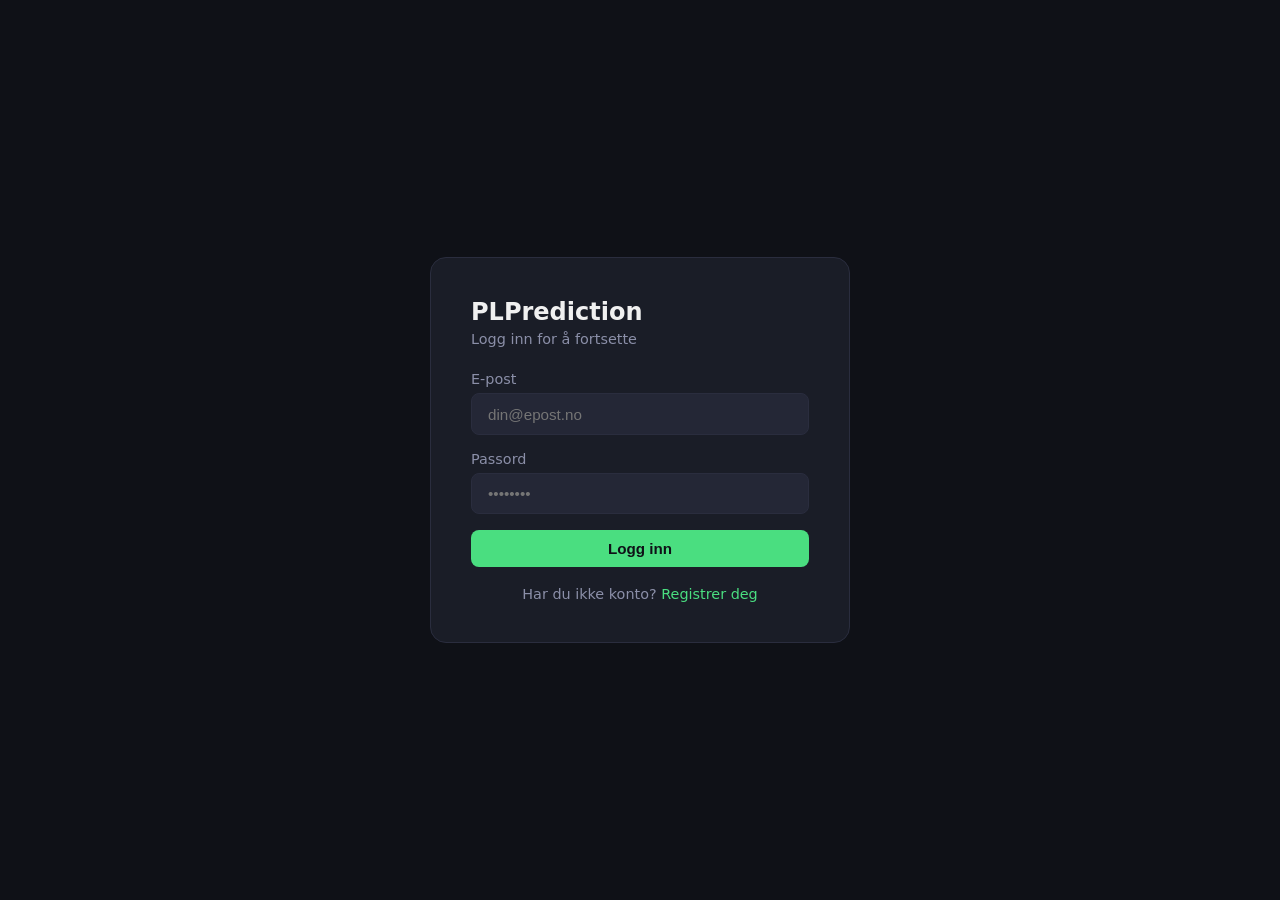
==== docs/index.html @ 3ce3c640 "Endret Frontend mappe til docs" ====
<!DOCTYPE html>
<html lang="no">
<head>
    <meta charset="UTF-8">
    <meta name="viewport" content="width=device-width, initial-scale=1.0">
    <title>PLPrediction - Logg inn</title>
    <link rel="stylesheet" href="css/style.css">
</head>
<body>
    <div class="auth-container">
        <div class="auth-card">
            <h1>PLPrediction</h1>
            <p>Logg inn for å fortsette</p>

            <div id="alert" class="alert" style="display:none"></div>

            <!-- Login form -->
            <div id="login-form">
                <div class="form-group">
                    <label>E-post</label>
                    <input type="email" id="login-email" placeholder="din@epost.no">
                </div>
                <div class="form-group">
                    <label>Passord</label>
                    <input type="password" id="login-password" placeholder="••••••••">
                </div>
                <button onclick="handleLogin()" style="width:100%">Logg inn</button>
                <div class="auth-toggle">
                    Har du ikke konto? <span onclick="showRegister()">Registrer deg</span>
                </div>
            </div>

            <!-- Register form -->
            <div id="register-form" style="display:none">
                <div class="form-group">
                    <label>Brukernavn</label>
                    <input type="text" id="reg-username" placeholder="dittbrukernavn">
                </div>
                <div class="form-group">
                    <label>E-post</label>
                    <input type="email" id="reg-email" placeholder="din@epost.no">
                </div>
                <div class="form-group">
                    <label>Passord</label>
                    <input type="password" id="reg-password" placeholder="••••••••">
                </div>
                <button onclick="handleRegister()" style="width:100%">Registrer</button>
                <div class="auth-toggle">
                    Har du allerede konto? <span onclick="showLogin()">Logg inn</span>
                </div>
            </div>
        </div>
    </div>

    <script src="js/api.js"></script>
    <script src="js/auth.js"></script>
</body>
</html>
---- docs/css/style.css ----
* {
    margin: 0;
    padding: 0;
    box-sizing: border-box;
}

:root {
    --bg: #0f1117;
    --bg-card: #1a1d27;
    --bg-input: #242736;
    --accent: #4ade80;
    --accent-hover: #22c55e;
    --text: #f0f0f0;
    --text-muted: #8b8fa8;
    --border: #2a2d3e;
    --danger: #f87171;
}

body {
    background-color: var(--bg);
    color: var(--text);
    font-family: 'Segoe UI', system-ui, sans-serif;
    min-height: 100vh;
}

/* Navigation */
nav {
    background-color: var(--bg-card);
    border-bottom: 1px solid var(--border);
    padding: 0 2rem;
    display: flex;
    align-items: center;
    justify-content: space-between;
    height: 60px;
    position: sticky;
    top: 0;
    z-index: 100;
}

nav .logo {
    font-size: 1.2rem;
    font-weight: 700;
    color: var(--accent);
    text-decoration: none;
}

nav ul {
    list-style: none;
    display: flex;
    gap: 2rem;
}

nav ul a {
    color: var(--text-muted);
    text-decoration: none;
    font-size: 0.95rem;
    transition: color 0.2s;
}

nav ul a:hover, nav ul a.active {
    color: var(--text);
}

nav .nav-right {
    display: flex;
    align-items: center;
    gap: 1rem;
}

nav .nav-username {
    color: var(--text-muted);
    font-size: 0.9rem;
}

/* Main content */
main {
    max-width: 1100px;
    margin: 0 auto;
    padding: 2rem;
}

/* Cards */
.card {
    background-color: var(--bg-card);
    border: 1px solid var(--border);
    border-radius: 12px;
    padding: 1.5rem;
    margin-bottom: 1rem;
}

.card h2 {
    font-size: 1.1rem;
    margin-bottom: 1rem;
    color: var(--text);
}

/* Buttons */
button, .btn {
    background-color: var(--accent);
    color: #0f1117;
    border: none;
    border-radius: 8px;
    padding: 0.6rem 1.4rem;
    font-size: 0.95rem;
    font-weight: 600;
    cursor: pointer;
    transition: background-color 0.2s;
    text-decoration: none;
    display: inline-block;
}

button:hover, .btn:hover {
    background-color: var(--accent-hover);
}

button.secondary {
    background-color: var(--bg-input);
    color: var(--text);
}

button.secondary:hover {
    background-color: var(--border);
}

button.danger {
    background-color: var(--danger);
    color: white;
}

/* Forms */
.form-group {
    margin-bottom: 1rem;
}

.form-group label {
    display: block;
    margin-bottom: 0.4rem;
    color: var(--text-muted);
    font-size: 0.9rem;
}

.form-group input {
    width: 100%;
    background-color: var(--bg-input);
    border: 1px solid var(--border);
    border-radius: 8px;
    padding: 0.7rem 1rem;
    color: var(--text);
    font-size: 0.95rem;
    outline: none;
    transition: border-color 0.2s;
}

.form-group input:focus {
    border-color: var(--accent);
}

/* Auth page */
.auth-container {
    min-height: 100vh;
    display: flex;
    align-items: center;
    justify-content: center;
}

.auth-card {
    background-color: var(--bg-card);
    border: 1px solid var(--border);
    border-radius: 16px;
    padding: 2.5rem;
    width: 100%;
    max-width: 420px;
}

.auth-card h1 {
    font-size: 1.5rem;
    margin-bottom: 0.3rem;
}

.auth-card p {
    color: var(--text-muted);
    margin-bottom: 1.5rem;
    font-size: 0.9rem;
}

.auth-toggle {
    text-align: center;
    margin-top: 1.2rem;
    color: var(--text-muted);
    font-size: 0.9rem;
}

.auth-toggle span {
    color: var(--accent);
    cursor: pointer;
}

/* Page header */
.page-header {
    margin-bottom: 2rem;
}

.page-header h1 {
    font-size: 1.8rem;
    font-weight: 700;
}

.page-header p {
    color: var(--text-muted);
    margin-top: 0.3rem;
}

/* Match card */
.match-card {
    background-color: var(--bg-card);
    border: 1px solid var(--border);
    border-radius: 12px;
    padding: 1.2rem 1.5rem;
    margin-bottom: 0.8rem;
    display: flex;
    align-items: center;
    justify-content: space-between;
    gap: 1rem;
}

.match-teams {
    display: flex;
    align-items: center;
    gap: 1rem;
    flex: 1;
}

.match-team {
    font-weight: 600;
    font-size: 0.95rem;
    flex: 1;
}

.match-team.away {
    text-align: right;
}

.match-score {
    background-color: var(--bg-input);
    border-radius: 8px;
    padding: 0.4rem 0.8rem;
    font-weight: 700;
    font-size: 1rem;
    min-width: 60px;
    text-align: center;
}

.match-info {
    color: var(--text-muted);
    font-size: 0.8rem;
    text-align: right;
    min-width: 80px;
}

/* Prediction inputs */
.prediction-inputs {
    display: flex;
    align-items: center;
    gap: 0.5rem;
}

.prediction-inputs input {
    width: 50px;
    background-color: var(--bg-input);
    border: 1px solid var(--border);
    border-radius: 8px;
    padding: 0.4rem;
    color: var(--text);
    font-size: 1rem;
    text-align: center;
    outline: none;
}

.prediction-inputs input:focus {
    border-color: var(--accent);
}

/* Leaderboard */
.leaderboard-table {
    width: 100%;
    border-collapse: collapse;
}

.leaderboard-table th {
    text-align: left;
    color: var(--text-muted);
    font-size: 0.85rem;
    font-weight: 500;
    padding: 0.7rem 1rem;
    border-bottom: 1px solid var(--border);
}

.leaderboard-table td {
    padding: 0.9rem 1rem;
    border-bottom: 1px solid var(--border);
    font-size: 0.95rem;
}

.leaderboard-table tr:last-child td {
    border-bottom: none;
}

.leaderboard-table .rank {
    color: var(--text-muted);
    font-size: 0.9rem;
    width: 40px;
}

.leaderboard-table .points {
    font-weight: 700;
    color: var(--accent);
}

/* Status badge */
.badge {
    display: inline-block;
    padding: 0.2rem 0.6rem;
    border-radius: 20px;
    font-size: 0.75rem;
    font-weight: 600;
}

.badge.finished {
    background-color: rgba(74, 222, 128, 0.15);
    color: var(--accent);
}

.badge.upcoming {
    background-color: rgba(139, 143, 168, 0.15);
    color: var(--text-muted);
}

.badge.live {
    background-color: rgba(248, 113, 113, 0.15);
    color: var(--danger);
}

/* Alert */
.alert {
    padding: 0.8rem 1rem;
    border-radius: 8px;
    margin-bottom: 1rem;
    font-size: 0.9rem;
}

.alert.error {
    background-color: rgba(248, 113, 113, 0.1);
    border: 1px solid rgba(248, 113, 113, 0.3);
    color: var(--danger);
}

.alert.success {
    background-color: rgba(74, 222, 128, 0.1);
    border: 1px solid rgba(74, 222, 128, 0.3);
    color: var(--accent);
}

/* Grid */
.grid-2 {
    display: grid;
    grid-template-columns: 1fr 1fr;
    gap: 1.5rem;
}

/* Responsive */
@media (max-width: 768px) {
    main {
        padding: 1rem;
    }

    .grid-2 {
        grid-template-columns: 1fr;
    }

    nav ul {
        gap: 1rem;
    }

    .match-card {
        flex-direction: column;
        align-items: flex-start;
    }
}
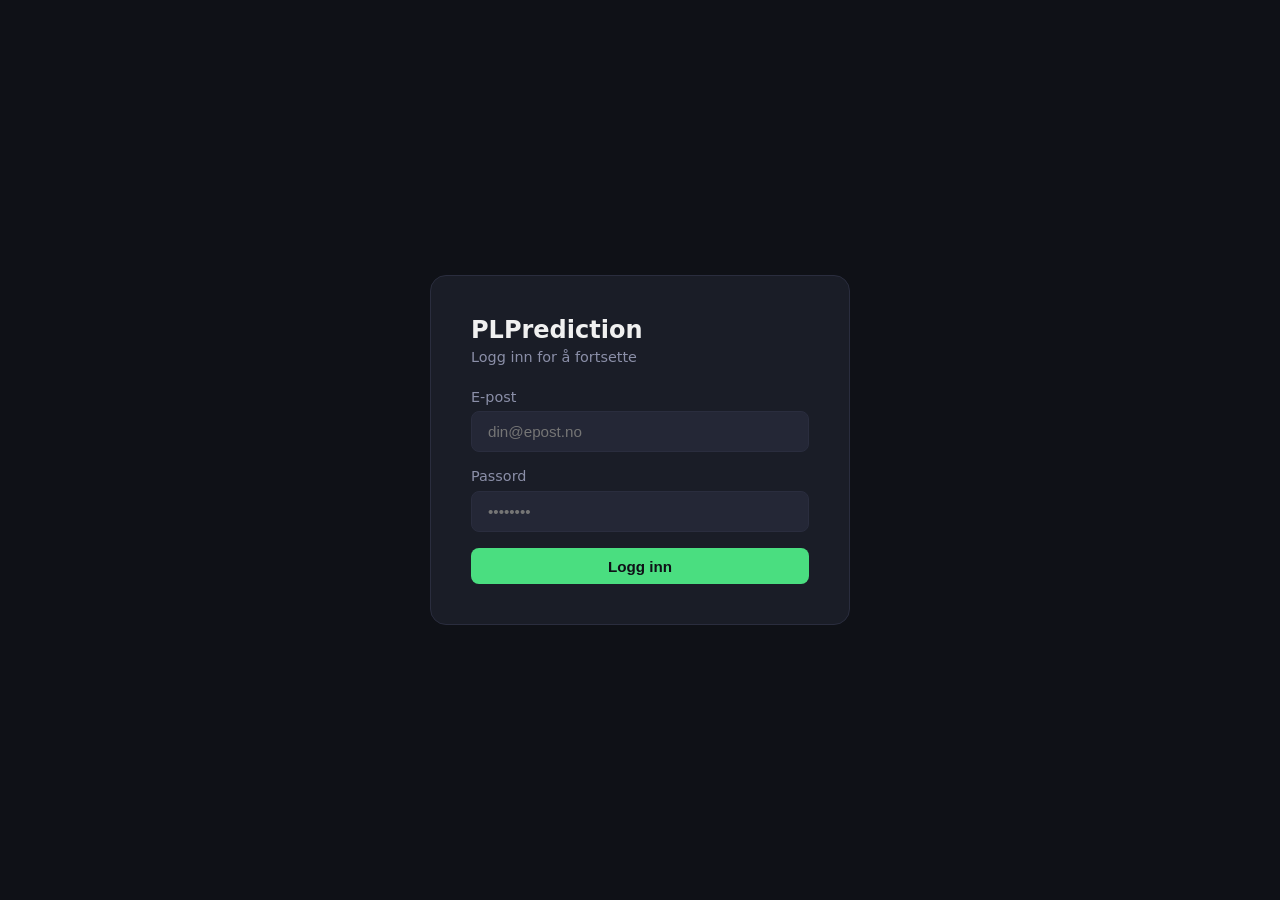
==== commit 5344974b: "Admin bruker, bare admin kan lage brukere" ====
--- a/docs/index.html
+++ b/docs/index.html
@@ -1,58 +1,32 @@
-<!DOCTYPE html>
+<!doctype html>
 <html lang="no">
-<head>
-    <meta charset="UTF-8">
-    <meta name="viewport" content="width=device-width, initial-scale=1.0">
+  <head>
+    <meta charset="UTF-8" />
+    <meta name="viewport" content="width=device-width, initial-scale=1.0" />
     <title>PLPrediction - Logg inn</title>
-    <link rel="stylesheet" href="css/style.css">
-</head>
-<body>
+    <link rel="stylesheet" href="css/style.css" />
+  </head>
+  <body>
     <div class="auth-container">
-        <div class="auth-card">
-            <h1>PLPrediction</h1>
-            <p>Logg inn for å fortsette</p>
+      <div class="auth-card">
+        <h1>PLPrediction</h1>
+        <p>Logg inn for å fortsette</p>
 
-            <div id="alert" class="alert" style="display:none"></div>
+        <div id="alert" class="alert" style="display: none"></div>
 
-            <!-- Login form -->
-            <div id="login-form">
-                <div class="form-group">
-                    <label>E-post</label>
-                    <input type="email" id="login-email" placeholder="din@epost.no">
-                </div>
-                <div class="form-group">
-                    <label>Passord</label>
-                    <input type="password" id="login-password" placeholder="••••••••">
-                </div>
-                <button onclick="handleLogin()" style="width:100%">Logg inn</button>
-                <div class="auth-toggle">
-                    Har du ikke konto? <span onclick="showRegister()">Registrer deg</span>
-                </div>
-            </div>
-
-            <!-- Register form -->
-            <div id="register-form" style="display:none">
-                <div class="form-group">
-                    <label>Brukernavn</label>
-                    <input type="text" id="reg-username" placeholder="dittbrukernavn">
-                </div>
-                <div class="form-group">
-                    <label>E-post</label>
-                    <input type="email" id="reg-email" placeholder="din@epost.no">
-                </div>
-                <div class="form-group">
-                    <label>Passord</label>
-                    <input type="password" id="reg-password" placeholder="••••••••">
-                </div>
-                <button onclick="handleRegister()" style="width:100%">Registrer</button>
-                <div class="auth-toggle">
-                    Har du allerede konto? <span onclick="showLogin()">Logg inn</span>
-                </div>
-            </div>
+        <div class="form-group">
+          <label>E-post</label>
+          <input type="email" id="login-email" placeholder="din@epost.no" />
         </div>
+        <div class="form-group">
+          <label>Passord</label>
+          <input type="password" id="login-password" placeholder="••••••••" />
+        </div>
+        <button onclick="handleLogin()" style="width: 100%">Logg inn</button>
+      </div>
     </div>
 
     <script src="js/api.js"></script>
     <script src="js/auth.js"></script>
-</body>
-</html>+  </body>
+</html>
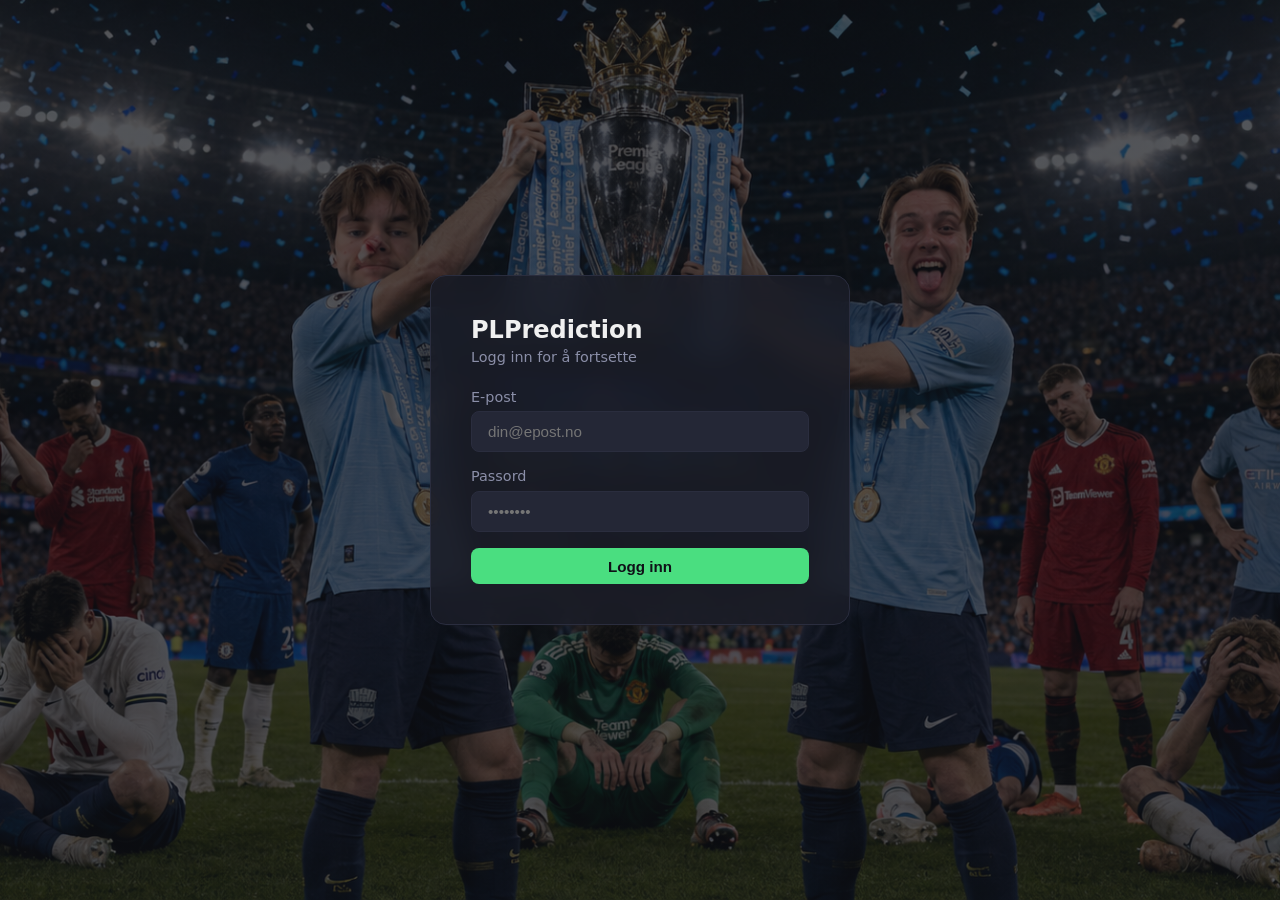
==== commit ddd66daf: "Lagt til loading spinner for logg inn, fikset sesong tipping på touchscreen og endret bakgrunn" ====
--- a/docs/index.html
+++ b/docs/index.html
@@ -22,7 +22,9 @@
           <label>Passord</label>
           <input type="password" id="login-password" placeholder="••••••••" />
         </div>
-        <button onclick="handleLogin()" style="width: 100%">Logg inn</button>
+        <button id="login-btn" onclick="handleLogin()" style="width: 100%">
+          Logg inn
+        </button>
       </div>
     </div>
 
--- a/docs/css/style.css
+++ b/docs/css/style.css
@@ -1,388 +1,771 @@
 * {
-    margin: 0;
-    padding: 0;
-    box-sizing: border-box;
+  margin: 0;
+  padding: 0;
+  box-sizing: border-box;
 }
 
 :root {
-    --bg: #0f1117;
-    --bg-card: #1a1d27;
-    --bg-input: #242736;
-    --accent: #4ade80;
-    --accent-hover: #22c55e;
-    --text: #f0f0f0;
-    --text-muted: #8b8fa8;
-    --border: #2a2d3e;
-    --danger: #f87171;
+  --bg: #0f1117;
+  --bg-card: #1a1d27;
+  --bg-input: #242736;
+  --accent: #4ade80;
+  --accent-hover: #22c55e;
+  --text: #f0f0f0;
+  --text-muted: #8b8fa8;
+  --border: #2a2d3e;
+  --danger: #f87171;
 }
 
 body {
-    background-color: var(--bg);
-    color: var(--text);
-    font-family: 'Segoe UI', system-ui, sans-serif;
-    min-height: 100vh;
+  background-color: var(--bg);
+  background-image:
+    linear-gradient(rgba(15, 17, 23, 0.7), rgba(15, 17, 23, 0.7)),
+    url("../images/Background2.png");
+
+  background-size: cover;
+  background-position: center 30%;
+  background-attachment: fixed;
+  color: var(--text);
+  font-family: "Segoe UI", system-ui, sans-serif;
+  min-height: 100vh;
+}
+@media (max-width: 768px) {
+  body {
+    background-image:
+      linear-gradient(rgba(15, 17, 23, 0.7), rgba(15, 17, 23, 0.7)),
+      url("../images/BackgroundMobile2.png");
+  }
 }
 
 /* Navigation */
 nav {
-    background-color: var(--bg-card);
-    border-bottom: 1px solid var(--border);
-    padding: 0 2rem;
-    display: flex;
-    align-items: center;
-    justify-content: space-between;
-    height: 60px;
-    position: sticky;
-    top: 0;
-    z-index: 100;
+  background-color: rgba(26, 29, 39, 0.75);
+  backdrop-filter: blur(12px);
+  -webkit-backdrop-filter: blur(12px);
+  border-bottom: 1px solid var(--border);
+  padding: 0 2rem;
+  display: flex;
+  align-items: center;
+  justify-content: space-between;
+  height: 60px;
+  position: sticky;
+  top: 0;
+  z-index: 100;
 }
 
 nav .logo {
-    font-size: 1.2rem;
-    font-weight: 700;
-    color: var(--accent);
-    text-decoration: none;
+  font-size: 1.2rem;
+  font-weight: 700;
+  color: var(--accent);
+  text-decoration: none;
 }
 
 nav ul {
-    list-style: none;
-    display: flex;
-    gap: 2rem;
+  list-style: none;
+  display: flex;
+  gap: 2rem;
 }
 
 nav ul a {
-    color: var(--text-muted);
-    text-decoration: none;
-    font-size: 0.95rem;
-    transition: color 0.2s;
-}
-
-nav ul a:hover, nav ul a.active {
-    color: var(--text);
+  color: var(--text-muted);
+  text-decoration: none;
+  font-size: 0.95rem;
+  transition: color 0.2s;
+}
+
+nav ul a:hover,
+nav ul a.active {
+  color: var(--text);
 }
 
 nav .nav-right {
-    display: flex;
-    align-items: center;
-    gap: 1rem;
+  display: flex;
+  align-items: center;
+  gap: 1rem;
 }
 
 nav .nav-username {
-    color: var(--text-muted);
-    font-size: 0.9rem;
+  color: var(--text-muted);
+  font-size: 0.9rem;
 }
 
 /* Main content */
 main {
-    max-width: 1100px;
-    margin: 0 auto;
-    padding: 2rem;
+  max-width: 1100px;
+  margin: 0 auto;
+  padding: 2rem;
 }
 
 /* Cards */
 .card {
-    background-color: var(--bg-card);
-    border: 1px solid var(--border);
-    border-radius: 12px;
-    padding: 1.5rem;
-    margin-bottom: 1rem;
+  background-color: rgba(26, 29, 39, 0.3);
+  backdrop-filter: blur(2px);
+  -webkit-backdrop-filter: blur(2px);
+  border: 1px solid var(--border);
+  border-radius: 12px;
+  padding: 1.5rem;
+  margin-bottom: 1rem;
 }
 
 .card h2 {
-    font-size: 1.1rem;
-    margin-bottom: 1rem;
-    color: var(--text);
+  font-size: 1.1rem;
+  margin-bottom: 1rem;
+  color: var(--text);
 }
 
 /* Buttons */
-button, .btn {
-    background-color: var(--accent);
-    color: #0f1117;
-    border: none;
-    border-radius: 8px;
-    padding: 0.6rem 1.4rem;
-    font-size: 0.95rem;
-    font-weight: 600;
-    cursor: pointer;
-    transition: background-color 0.2s;
-    text-decoration: none;
-    display: inline-block;
-}
-
-button:hover, .btn:hover {
-    background-color: var(--accent-hover);
+button,
+.btn {
+  background-color: var(--accent);
+  color: #0f1117;
+  border: none;
+  border-radius: 8px;
+  padding: 0.6rem 1.4rem;
+  font-size: 0.95rem;
+  font-weight: 600;
+  cursor: pointer;
+  transition: background-color 0.2s;
+  text-decoration: none;
+  display: inline-block;
+}
+
+button:hover,
+.btn:hover {
+  background-color: var(--accent-hover);
 }
 
 button.secondary {
-    background-color: var(--bg-input);
-    color: var(--text);
+  background-color: var(--bg-input);
+  color: var(--text);
 }
 
 button.secondary:hover {
-    background-color: var(--border);
+  background-color: var(--border);
 }
 
 button.danger {
-    background-color: var(--danger);
-    color: white;
+  background-color: var(--danger);
+  color: white;
 }
 
 /* Forms */
 .form-group {
-    margin-bottom: 1rem;
+  margin-bottom: 1rem;
 }
 
 .form-group label {
-    display: block;
-    margin-bottom: 0.4rem;
-    color: var(--text-muted);
-    font-size: 0.9rem;
+  display: block;
+  margin-bottom: 0.4rem;
+  color: var(--text-muted);
+  font-size: 0.9rem;
 }
 
 .form-group input {
-    width: 100%;
-    background-color: var(--bg-input);
-    border: 1px solid var(--border);
-    border-radius: 8px;
-    padding: 0.7rem 1rem;
-    color: var(--text);
-    font-size: 0.95rem;
-    outline: none;
-    transition: border-color 0.2s;
+  width: 100%;
+  background-color: var(--bg-input);
+  border: 1px solid var(--border);
+  border-radius: 8px;
+  padding: 0.7rem 1rem;
+  color: var(--text);
+  font-size: 0.95rem;
+  outline: none;
+  transition: border-color 0.2s;
 }
 
 .form-group input:focus {
-    border-color: var(--accent);
+  border-color: var(--accent);
 }
 
 /* Auth page */
 .auth-container {
-    min-height: 100vh;
-    display: flex;
-    align-items: center;
-    justify-content: center;
+  min-height: 100vh;
+  display: flex;
+  align-items: center;
+  justify-content: center;
 }
 
 .auth-card {
-    background-color: var(--bg-card);
-    border: 1px solid var(--border);
-    border-radius: 16px;
-    padding: 2.5rem;
-    width: 100%;
-    max-width: 420px;
+  background-color: rgba(26, 29, 39, 0.85);
+  backdrop-filter: blur(12px);
+  -webkit-backdrop-filter: blur(12px);
+  border: 1px solid var(--border);
+  border-radius: 16px;
+  padding: 2.5rem;
+  width: 100%;
+  max-width: 420px;
 }
 
 .auth-card h1 {
-    font-size: 1.5rem;
-    margin-bottom: 0.3rem;
+  font-size: 1.5rem;
+  margin-bottom: 0.3rem;
 }
 
 .auth-card p {
-    color: var(--text-muted);
-    margin-bottom: 1.5rem;
-    font-size: 0.9rem;
+  color: var(--text-muted);
+  margin-bottom: 1.5rem;
+  font-size: 0.9rem;
 }
 
 .auth-toggle {
-    text-align: center;
-    margin-top: 1.2rem;
-    color: var(--text-muted);
-    font-size: 0.9rem;
+  text-align: center;
+  margin-top: 1.2rem;
+  color: var(--text-muted);
+  font-size: 0.9rem;
 }
 
 .auth-toggle span {
-    color: var(--accent);
-    cursor: pointer;
+  color: var(--accent);
+  cursor: pointer;
 }
 
 /* Page header */
 .page-header {
-    margin-bottom: 2rem;
+  margin-bottom: 2rem;
 }
 
 .page-header h1 {
-    font-size: 1.8rem;
-    font-weight: 700;
+  font-size: 1.8rem;
+  font-weight: 700;
 }
 
 .page-header p {
-    color: var(--text-muted);
-    margin-top: 0.3rem;
+  color: var(--text-muted);
+  margin-top: 0.3rem;
 }
 
 /* Match card */
 .match-card {
-    background-color: var(--bg-card);
-    border: 1px solid var(--border);
-    border-radius: 12px;
-    padding: 1.2rem 1.5rem;
-    margin-bottom: 0.8rem;
-    display: flex;
-    align-items: center;
-    justify-content: space-between;
-    gap: 1rem;
+  background-color: rgba(26, 29, 39, 0.75);
+  backdrop-filter: blur(8px);
+  -webkit-backdrop-filter: blur(8px);
+  border: 1px solid var(--border);
+  border-radius: 12px;
+  padding: 1.2rem 1.5rem;
+  margin-bottom: 0.8rem;
+  display: flex;
+  align-items: center;
+  justify-content: space-between;
+  gap: 1rem;
 }
 
 .match-teams {
-    display: flex;
-    align-items: center;
-    gap: 1rem;
-    flex: 1;
+  display: flex;
+  align-items: center;
+  gap: 1rem;
+  flex: 1;
 }
 
 .match-team {
-    font-weight: 600;
-    font-size: 0.95rem;
-    flex: 1;
+  font-weight: 600;
+  font-size: 0.95rem;
+  flex: 1;
 }
 
 .match-team.away {
-    text-align: right;
+  text-align: right;
 }
 
 .match-score {
-    background-color: var(--bg-input);
-    border-radius: 8px;
-    padding: 0.4rem 0.8rem;
-    font-weight: 700;
-    font-size: 1rem;
-    min-width: 60px;
-    text-align: center;
+  background-color: var(--bg-input);
+  border-radius: 8px;
+  padding: 0.4rem 0.8rem;
+  font-weight: 700;
+  font-size: 1rem;
+  min-width: 60px;
+  text-align: center;
 }
 
 .match-info {
-    color: var(--text-muted);
-    font-size: 0.8rem;
-    text-align: right;
-    min-width: 80px;
+  color: var(--text-muted);
+  font-size: 0.8rem;
+  text-align: right;
+  min-width: 80px;
 }
 
 /* Prediction inputs */
 .prediction-inputs {
-    display: flex;
-    align-items: center;
-    gap: 0.5rem;
+  display: flex;
+  align-items: center;
+  gap: 0.5rem;
 }
 
 .prediction-inputs input {
-    width: 50px;
-    background-color: var(--bg-input);
-    border: 1px solid var(--border);
-    border-radius: 8px;
-    padding: 0.4rem;
-    color: var(--text);
-    font-size: 1rem;
-    text-align: center;
-    outline: none;
+  width: 50px;
+  background-color: var(--bg-input);
+  border: 1px solid var(--border);
+  border-radius: 8px;
+  padding: 0.4rem;
+  color: var(--text);
+  font-size: 1rem;
+  text-align: center;
+  outline: none;
 }
 
 .prediction-inputs input:focus {
-    border-color: var(--accent);
+  border-color: var(--accent);
 }
 
 /* Leaderboard */
 .leaderboard-table {
-    width: 100%;
-    border-collapse: collapse;
+  width: 100%;
+  border-collapse: collapse;
 }
 
 .leaderboard-table th {
-    text-align: left;
-    color: var(--text-muted);
-    font-size: 0.85rem;
-    font-weight: 500;
-    padding: 0.7rem 1rem;
-    border-bottom: 1px solid var(--border);
+  text-align: left;
+  color: var(--text-muted);
+  font-size: 0.85rem;
+  font-weight: 500;
+  padding: 0.7rem 1rem;
+  border-bottom: 1px solid var(--border);
 }
 
 .leaderboard-table td {
-    padding: 0.9rem 1rem;
-    border-bottom: 1px solid var(--border);
-    font-size: 0.95rem;
+  padding: 0.9rem 1rem;
+  border-bottom: 1px solid var(--border);
+  font-size: 0.95rem;
 }
 
 .leaderboard-table tr:last-child td {
-    border-bottom: none;
+  border-bottom: none;
 }
 
 .leaderboard-table .rank {
-    color: var(--text-muted);
-    font-size: 0.9rem;
-    width: 40px;
+  color: var(--text-muted);
+  font-size: 0.9rem;
+  width: 40px;
 }
 
 .leaderboard-table .points {
-    font-weight: 700;
-    color: var(--accent);
+  font-weight: 700;
+  color: var(--accent);
 }
 
 /* Status badge */
 .badge {
-    display: inline-block;
-    padding: 0.2rem 0.6rem;
-    border-radius: 20px;
-    font-size: 0.75rem;
-    font-weight: 600;
+  display: inline-block;
+  padding: 0.2rem 0.6rem;
+  border-radius: 20px;
+  font-size: 0.75rem;
+  font-weight: 600;
 }
 
 .badge.finished {
-    background-color: rgba(74, 222, 128, 0.15);
-    color: var(--accent);
+  background-color: rgba(74, 222, 128, 0.15);
+  color: var(--accent);
 }
 
 .badge.upcoming {
-    background-color: rgba(139, 143, 168, 0.15);
-    color: var(--text-muted);
+  background-color: rgba(139, 143, 168, 0.15);
+  color: var(--text-muted);
 }
 
 .badge.live {
-    background-color: rgba(248, 113, 113, 0.15);
-    color: var(--danger);
+  background-color: rgba(248, 113, 113, 0.15);
+  color: var(--danger);
 }
 
 /* Alert */
 .alert {
-    padding: 0.8rem 1rem;
-    border-radius: 8px;
-    margin-bottom: 1rem;
-    font-size: 0.9rem;
+  padding: 0.8rem 1rem;
+  border-radius: 8px;
+  margin-bottom: 1rem;
+  font-size: 0.9rem;
 }
 
 .alert.error {
-    background-color: rgba(248, 113, 113, 0.1);
-    border: 1px solid rgba(248, 113, 113, 0.3);
-    color: var(--danger);
+  background-color: rgba(248, 113, 113, 0.1);
+  border: 1px solid rgba(248, 113, 113, 0.3);
+  color: var(--danger);
 }
 
 .alert.success {
-    background-color: rgba(74, 222, 128, 0.1);
-    border: 1px solid rgba(74, 222, 128, 0.3);
-    color: var(--accent);
+  background-color: rgba(74, 222, 128, 0.1);
+  border: 1px solid rgba(74, 222, 128, 0.3);
+  color: var(--accent);
 }
 
 /* Grid */
 .grid-2 {
-    display: grid;
-    grid-template-columns: 1fr 1fr;
-    gap: 1.5rem;
+  display: grid;
+  grid-template-columns: 1fr 1fr;
+  gap: 1.5rem;
 }
 
 /* Responsive */
 @media (max-width: 768px) {
-    main {
-        padding: 1rem;
-    }
-
-    .grid-2 {
-        grid-template-columns: 1fr;
-    }
-
-    nav ul {
-        gap: 1rem;
-    }
-
-    .match-card {
-        flex-direction: column;
-        align-items: flex-start;
-    }
-}+  main {
+    padding: 1rem;
+  }
+
+  .grid-2 {
+    grid-template-columns: 1fr;
+  }
+
+  nav ul {
+    gap: 1rem;
+  }
+
+  .match-card {
+    flex-direction: column;
+    align-items: flex-start;
+  }
+}
+
+/* Loading spinner */
+.spinner {
+  display: inline-block;
+  width: 16px;
+  height: 16px;
+  border: 2px solid rgba(15, 17, 23, 0.4);
+  border-top-color: #0f1117;
+  border-radius: 50%;
+  animation: spin 0.8s linear infinite;
+  margin-right: 0.5rem;
+  vertical-align: middle;
+}
+
+@keyframes spin {
+  to {
+    transform: rotate(360deg);
+  }
+}
+
+button:disabled {
+  opacity: 0.6;
+  cursor: not-allowed;
+}
+
+/* Podium */
+.podium {
+  display: flex;
+  align-items: flex-end;
+  justify-content: center;
+  gap: 1rem;
+  margin-bottom: 2rem;
+  padding: 1.5rem 1rem 0;
+}
+
+.podium-place {
+  display: flex;
+  flex-direction: column;
+  align-items: center;
+  flex: 1;
+  max-width: 180px;
+  cursor: default;
+  transition: transform 0.2s;
+}
+
+.podium-place:hover {
+  transform: translateY(-4px);
+}
+
+.podium-avatar {
+  width: 56px;
+  height: 56px;
+  border-radius: 50%;
+  display: flex;
+  align-items: center;
+  justify-content: center;
+  font-size: 1.3rem;
+  font-weight: 700;
+  margin-bottom: 0.5rem;
+  border: 3px solid transparent;
+}
+
+.podium-place.first .podium-avatar {
+  width: 68px;
+  height: 68px;
+  font-size: 1.6rem;
+  background: rgba(250, 204, 21, 0.15);
+  border-color: #facc15;
+  color: #facc15;
+}
+
+.podium-place.second .podium-avatar {
+  background: rgba(148, 163, 184, 0.15);
+  border-color: #94a3b8;
+  color: #94a3b8;
+}
+
+.podium-place.third .podium-avatar {
+  background: rgba(180, 120, 60, 0.15);
+  border-color: #b4783c;
+  color: #b4783c;
+}
+
+.podium-name {
+  font-size: 0.9rem;
+  font-weight: 600;
+  color: var(--text);
+  margin-bottom: 0.2rem;
+  text-align: center;
+  max-width: 100%;
+  overflow: hidden;
+  text-overflow: ellipsis;
+  white-space: nowrap;
+}
+
+.podium-points {
+  font-size: 0.85rem;
+  color: var(--text-muted);
+  margin-bottom: 0.5rem;
+}
+
+.podium-place.first .podium-points {
+  color: var(--accent);
+  font-weight: 700;
+  font-size: 1rem;
+}
+
+.podium-block {
+  width: 100%;
+  border-radius: 12px 12px 0 0;
+  display: flex;
+  align-items: center;
+  justify-content: center;
+  font-size: 1.5rem;
+  font-weight: 800;
+  padding: 0.8rem 0;
+}
+
+.podium-place.first .podium-block {
+  background: linear-gradient(
+    180deg,
+    rgba(250, 204, 21, 0.25) 0%,
+    rgba(250, 204, 21, 0.1) 100%
+  );
+  border: 1px solid rgba(250, 204, 21, 0.3);
+  border-bottom: none;
+  height: 90px;
+  color: #facc15;
+}
+
+.podium-place.second .podium-block {
+  background: linear-gradient(
+    180deg,
+    rgba(148, 163, 184, 0.2) 0%,
+    rgba(148, 163, 184, 0.05) 100%
+  );
+  border: 1px solid rgba(148, 163, 184, 0.2);
+  border-bottom: none;
+  height: 65px;
+  color: #94a3b8;
+}
+
+.podium-place.third .podium-block {
+  background: linear-gradient(
+    180deg,
+    rgba(180, 120, 60, 0.2) 0%,
+    rgba(180, 120, 60, 0.05) 100%
+  );
+  border: 1px solid rgba(180, 120, 60, 0.2);
+  border-bottom: none;
+  height: 50px;
+  color: #b4783c;
+}
+
+.podium-empty {
+  opacity: 0.3;
+}
+
+@media (max-width: 768px) {
+  .podium {
+    gap: 0.5rem;
+    padding: 0.5rem 0.5rem 0;
+    flex-direction: row;
+    align-items: flex-end;
+  }
+
+  .podium-place {
+    flex-direction: column;
+    align-items: center;
+    max-width: none;
+    background: none;
+    border: none;
+    border-radius: 0;
+    padding: 0;
+  }
+
+  .podium-avatar {
+    width: 40px !important;
+    height: 40px !important;
+    font-size: 0.9rem !important;
+    margin-bottom: 0.3rem;
+  }
+
+  .podium-place.first .podium-avatar {
+    width: 50px !important;
+    height: 50px !important;
+    font-size: 1.1rem !important;
+  }
+
+  .podium-name {
+    font-size: 0.75rem;
+    text-align: center;
+  }
+
+  .podium-points {
+    font-size: 0.75rem;
+    text-align: center;
+  }
+
+  .podium-place.first .podium-points {
+    font-size: 0.85rem;
+  }
+
+  .podium-block {
+    display: flex;
+    width: 100%;
+  }
+
+  .podium-place.first .podium-block {
+    height: 60px;
+  }
+
+  .podium-place.second .podium-block {
+    height: 45px;
+  }
+
+  .podium-place.third .podium-block {
+    height: 35px;
+  }
+}
+
+/* Mobile nav */
+.nav-hamburger {
+  display: none;
+  background: none;
+  border: none;
+  color: var(--text);
+  font-size: 1.5rem;
+  cursor: pointer;
+  padding: 0;
+}
+
+@media (max-width: 768px) {
+  nav {
+    flex-wrap: wrap;
+    height: auto;
+    padding: 0.8rem 1rem;
+    gap: 0.5rem;
+  }
+
+  .nav-hamburger {
+    display: block;
+  }
+
+  nav ul {
+    display: none;
+    width: 100%;
+    flex-direction: column;
+    gap: 0;
+    border-top: 1px solid var(--border);
+    padding-top: 0.5rem;
+    margin-top: 0.5rem;
+  }
+
+  nav ul.open {
+    display: flex;
+  }
+
+  nav ul a {
+    display: block;
+    padding: 0.6rem 0;
+    font-size: 1rem;
+  }
+
+  nav .nav-right {
+    margin-left: auto;
+  }
+
+  nav .nav-username {
+    display: none;
+  }
+
+  /* Match cards mobile */
+  .match-card .match-teams {
+    flex-direction: column;
+    gap: 0.3rem;
+    align-items: flex-start;
+  }
+
+  .match-team.away {
+    text-align: left;
+  }
+
+  /* Fix grid on mobile */
+  .grid-2 {
+    grid-template-columns: 1fr;
+  }
+}
+
+/* Skeleton loaders */
+.skeleton {
+  background: linear-gradient(
+    90deg,
+    rgba(255, 255, 255, 0.05) 25%,
+    rgba(255, 255, 255, 0.1) 50%,
+    rgba(255, 255, 255, 0.05) 75%
+  );
+  background-size: 200% 100%;
+  animation: shimmer 1.5s infinite;
+  border-radius: 8px;
+}
+
+@keyframes shimmer {
+  0% {
+    background-position: 200% 0;
+  }
+  100% {
+    background-position: -200% 0;
+  }
+}
+
+.skeleton-text {
+  height: 14px;
+  margin-bottom: 0.5rem;
+}
+
+.skeleton-match {
+  height: 64px;
+  margin-bottom: 0.8rem;
+  border-radius: 12px;
+}
+
+.skeleton-podium-avatar {
+  width: 56px;
+  height: 56px;
+  border-radius: 50%;
+  margin-bottom: 0.5rem;
+}
+
+.skeleton-podium-name {
+  height: 12px;
+  width: 60px;
+  margin-bottom: 0.3rem;
+}
+
+.skeleton-podium-points {
+  height: 12px;
+  width: 40px;
+  margin-bottom: 0.5rem;
+}
+
+.skeleton-podium-block-first {
+  height: 90px;
+  width: 100%;
+  border-radius: 12px 12px 0 0;
+}
+
+.skeleton-podium-block-second {
+  height: 65px;
+  width: 100%;
+  border-radius: 12px 12px 0 0;
+}
+
+.skeleton-podium-block-third {
+  height: 50px;
+  width: 100%;
+  border-radius: 12px 12px 0 0;
+}
